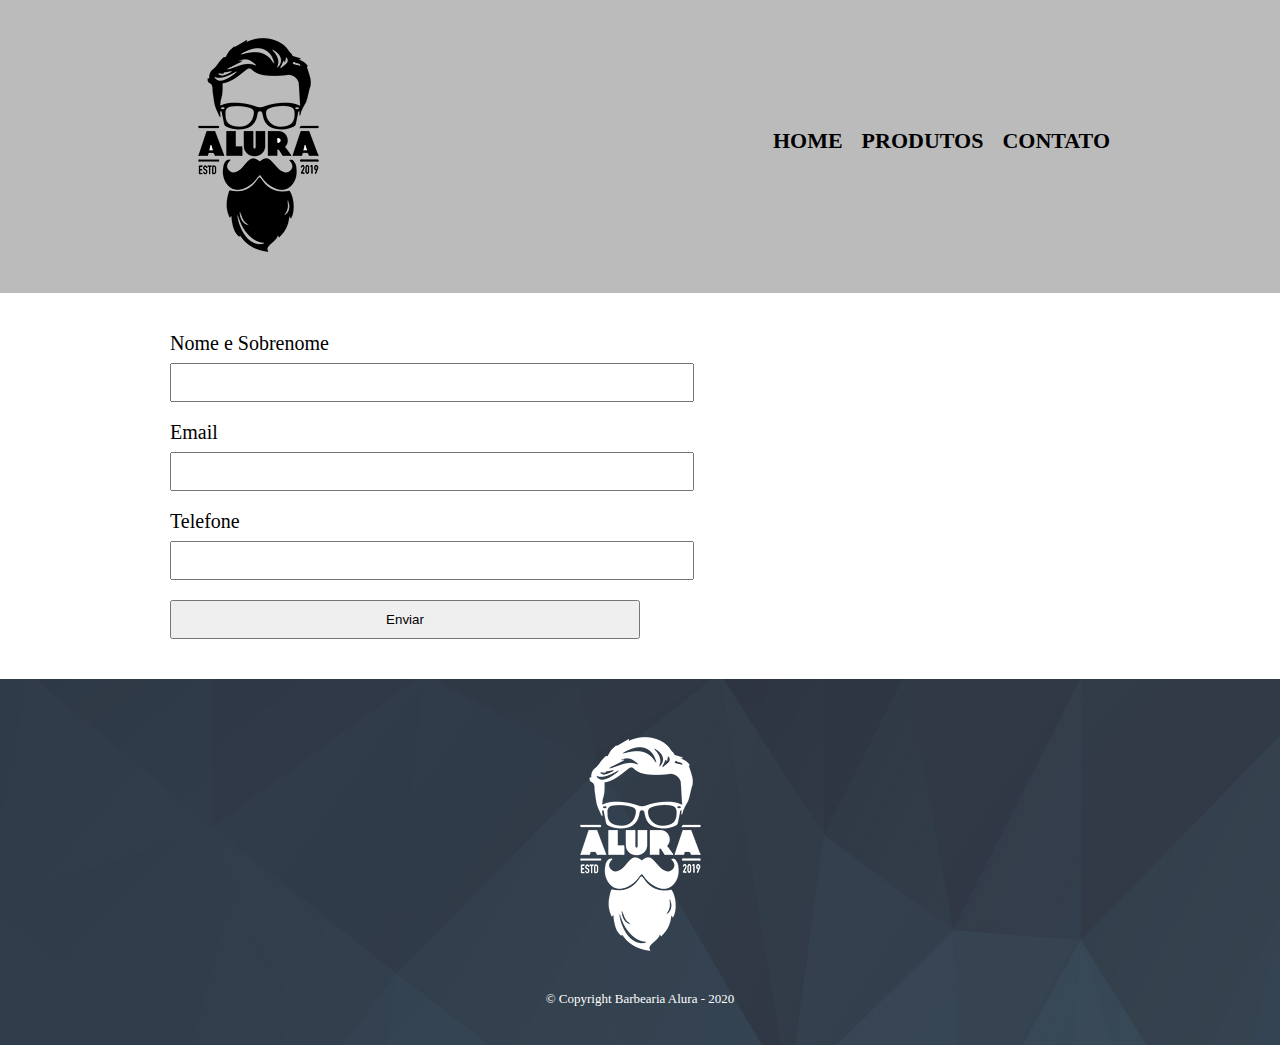
==== contato.html @ 9f83488e "tela de contato wip" ====
<!DOCTYPE html>
<html>

<head>
    <meta charset="UTF-8">
    <title>Contato - Barbearia Alura</title>

    <link rel="stylesheet" href="reset.css">
    <link rel="stylesheet" href="style.css">
</head>

<body>
    <header>
        <div class="caixa">
            <h1><img src="logo.png"></h1>

            <nav>
                <ul>
                    <li><a href="index.html">Home</a></li>
                    <li><a href="produtos.html">Produtos</a></li>
                    <li><a href="contato.html">Contato</a></li>
                </ul>
            </nav>
        </div>
    </header>


    <main>
        <form action="">
            <label for="nomesobrenome">
                Nome e Sobrenome
            </label>
            <input type="text" id="nomesobrenome">
            <label for="email">
                Email
            </label>
            <input type="text" id="email">
            <label for="telefone">
                Telefone
            </label>
            <input type="text" id="telefone">

            <input type="submit" value="Enviar">
        </form>
    </main>

    <footer>
        <img src="logo-branco.png" alt="rodape">
        <p class="copyright">
            &copy; Copyright Barbearia Alura - 2020
        </p>
    </footer>
</body>

</html>
---- style.css ----
header {
	background: #BBBBBB;
	padding: 20px 0;
}

.caixa {
	position: relative;
	width: 940px;
	margin: 0 auto;
}

nav {
	position: absolute;
	top: 110px;
	right: 0;
}

nav li {
	display: inline;
	margin: 0 0 0 15px;
}

nav a {
	text-transform: uppercase;
	color: #000000;
	font-weight: bold;
	font-size: 22px;
	text-decoration: none;
}

nav a:hover {
	color: #C78C19;
	text-decoration: underline;
}

.produtos {
	width: 940px;
	margin: 0 auto;
	padding: 50px 0;
}

.produtos li {
	display: inline-block;
	text-align: center;
	width: 30%;
	vertical-align: top;
	margin: 0 1.5%;
	padding: 30px 20px;
	box-sizing: border-box;
	border: 2px solid #000000;
	border-radius: 10px;
}

.produtos li:hover {
	border-color: #C78C19;
}

.produtos li:active {
	border-color: #088C19;	
}

.produtos li:hover h2 {
	font-size: 34px;
}

.produtos h2 {
	font-size: 30px;
	font-weight: bold;
}

.produto-descricao {
	font-size: 18px;
}

.produto-preco {
	font-size: 22px;
	font-weight: bold;
	margin-top: 10px;
}

main {
    width: 940px;
    margin: 0 auto;
}

form {
    margin: 40px 0;
}

form label {
    display:block;
    font-size: 20px;
    margin: 0 0 10px;
}

form input {
    display: block;
    margin: 0 0 20px;
    padding: 10px 25px;
    width: 50%;
}

footer{
	text-align: center;
	background: url("bg.jpg");
	padding: 40px 0;
}

.copyright{
	color: #FFFFFF;
	font-size: 13px;
	margin: 20px 0 0;
}
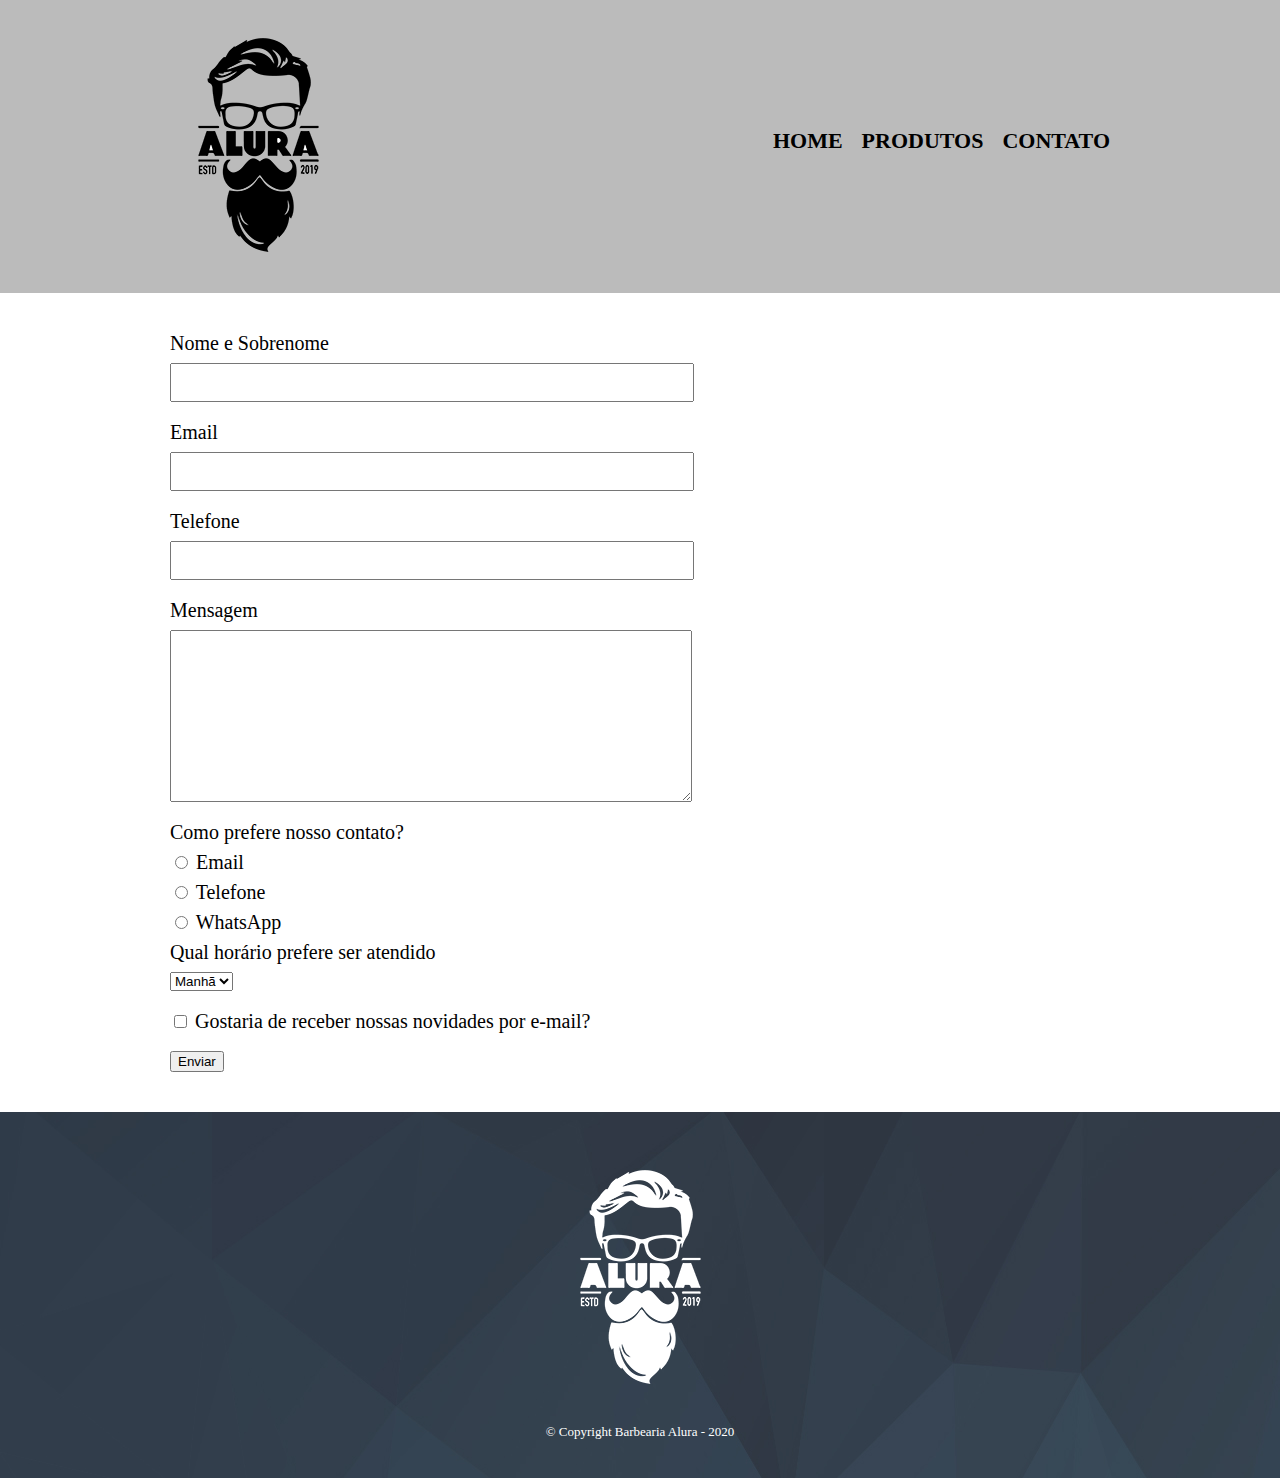
==== commit cacc7b24: "pagina de contatos wip" ====
--- a/contato.html
+++ b/contato.html
@@ -30,15 +30,45 @@
             <label for="nomesobrenome">
                 Nome e Sobrenome
             </label>
-            <input type="text" id="nomesobrenome">
+            <input type="text" id="nomesobrenome" class="input-padrao">
             <label for="email">
                 Email
             </label>
-            <input type="text" id="email">
+            <input type="email" id="email" class="input-padrao">
             <label for="telefone">
                 Telefone
             </label>
-            <input type="text" id="telefone">
+            <input type="tel" id="telefone" class="input-padrao">
+
+            <label for="mensagem">Mensagem</label>
+            <textarea name="" id="mensagem" cols="30" rows="10" class="input-padrao"></textarea>
+
+            <div>
+                <p>Como prefere nosso contato?</p>
+
+                <label for="radio-email">
+                    <input type="radio" name="contato" id="radio-email" value="email">
+                    Email</label>
+
+                <label for="radio-telefone">
+                    <input type="radio" name="contato" id="radio-telefone" value="email">
+                    Telefone</label>
+
+                <label for="radio-whatsapp">
+                    <input type="radio" name="contato" id="radio-whatsapp" value="email">
+                    WhatsApp</label>
+            </div>
+
+            <div>
+                <p>Qual horário prefere ser atendido</p>
+                <select name="" id="">
+                    <option value="">Manhã</option>
+                    <option value="">Tarde</option>
+                    <option value="">Noite</option>
+                </select>
+            </div>
+
+            <label class="checkbox"><input type="checkbox"> Gostaria de receber nossas novidades por e-mail?</label>
 
             <input type="submit" value="Enviar">
         </form>
--- a/style.css
+++ b/style.css
@@ -87,17 +87,21 @@
     margin: 40px 0;
 }
 
-form label {
+form label, form p {
     display:block;
     font-size: 20px;
     margin: 0 0 10px;
 }
 
-form input {
+.input-padrao {
     display: block;
     margin: 0 0 20px;
     padding: 10px 25px;
     width: 50%;
+}
+
+.checkbox{
+	margin: 20px 0;
 }
 
 footer{
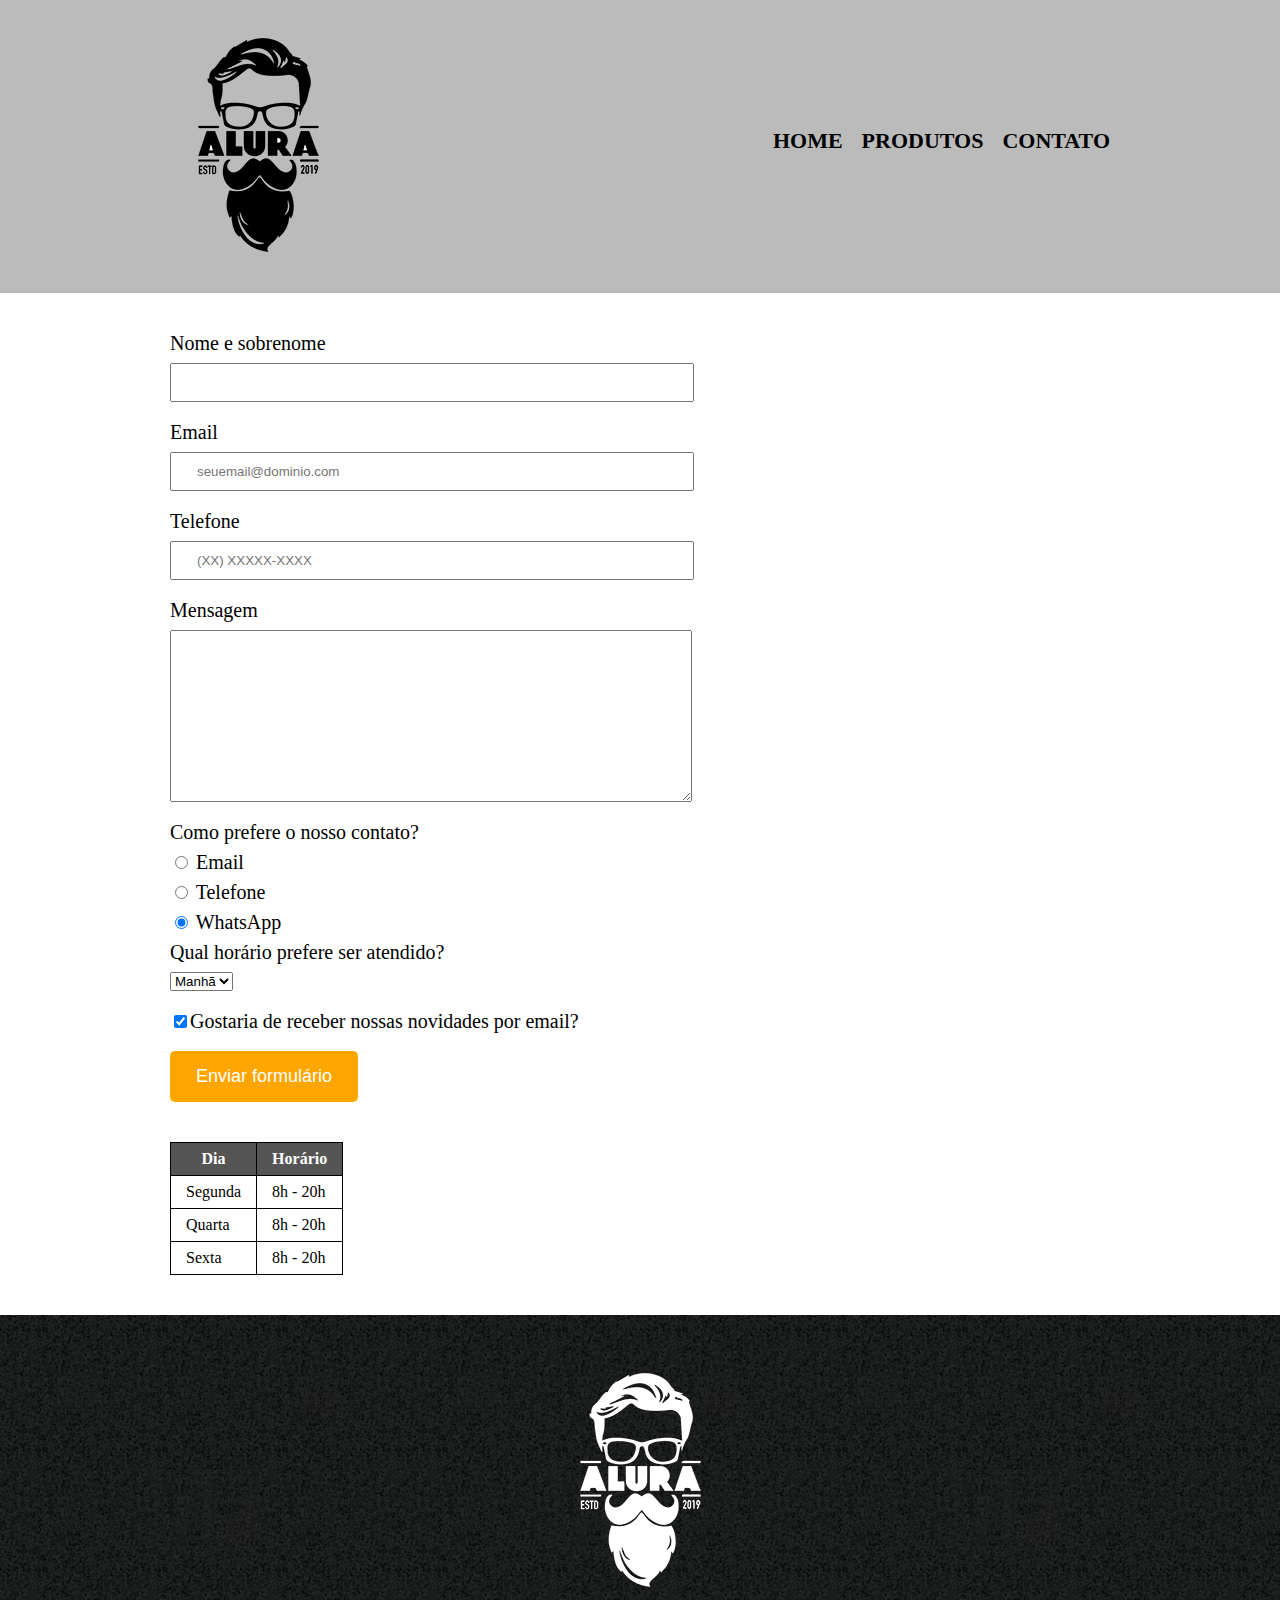
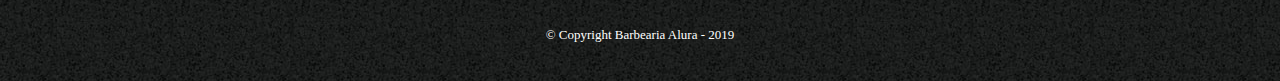
==== commit 294a4efd: "criando um formulario" ====
--- a/contato.html
+++ b/contato.html
@@ -1,85 +1,98 @@
-<!DOCTYPE html>
-<html>
-
-<head>
-    <meta charset="UTF-8">
-    <title>Contato - Barbearia Alura</title>
-
-    <link rel="stylesheet" href="reset.css">
-    <link rel="stylesheet" href="style.css">
-</head>
-
-<body>
-    <header>
-        <div class="caixa">
-            <h1><img src="logo.png"></h1>
-
-            <nav>
-                <ul>
-                    <li><a href="index.html">Home</a></li>
-                    <li><a href="produtos.html">Produtos</a></li>
-                    <li><a href="contato.html">Contato</a></li>
-                </ul>
-            </nav>
-        </div>
-    </header>
-
-
-    <main>
-        <form action="">
-            <label for="nomesobrenome">
-                Nome e Sobrenome
-            </label>
-            <input type="text" id="nomesobrenome" class="input-padrao">
-            <label for="email">
-                Email
-            </label>
-            <input type="email" id="email" class="input-padrao">
-            <label for="telefone">
-                Telefone
-            </label>
-            <input type="tel" id="telefone" class="input-padrao">
-
-            <label for="mensagem">Mensagem</label>
-            <textarea name="" id="mensagem" cols="30" rows="10" class="input-padrao"></textarea>
-
-            <div>
-                <p>Como prefere nosso contato?</p>
-
-                <label for="radio-email">
-                    <input type="radio" name="contato" id="radio-email" value="email">
-                    Email</label>
-
-                <label for="radio-telefone">
-                    <input type="radio" name="contato" id="radio-telefone" value="email">
-                    Telefone</label>
-
-                <label for="radio-whatsapp">
-                    <input type="radio" name="contato" id="radio-whatsapp" value="email">
-                    WhatsApp</label>
-            </div>
-
-            <div>
-                <p>Qual horário prefere ser atendido</p>
-                <select name="" id="">
-                    <option value="">Manhã</option>
-                    <option value="">Tarde</option>
-                    <option value="">Noite</option>
-                </select>
-            </div>
-
-            <label class="checkbox"><input type="checkbox"> Gostaria de receber nossas novidades por e-mail?</label>
-
-            <input type="submit" value="Enviar">
-        </form>
-    </main>
-
-    <footer>
-        <img src="logo-branco.png" alt="rodape">
-        <p class="copyright">
-            &copy; Copyright Barbearia Alura - 2020
-        </p>
-    </footer>
-</body>
-
+<!DOCTYPE html>
+<html>
+
+<head>
+    <meta charset="UTF-8">
+    <title>Contato - Barbearia Alura</title>
+
+    <link rel="stylesheet" href="reset.css">
+    <link rel="stylesheet" href="style.css">
+</head>
+
+<body>
+    <header>
+        <div class="caixa">
+            <h1><img src="logo.png" alt="Logo da Barbearia Alura"></h1>
+
+            <nav>
+                <ul>
+                    <li><a href="index.html">Home</a></li>
+                    <li><a href="produtos.html">Produtos</a></li>
+                    <li><a href="contato.html">Contato</a></li>
+                </ul>
+            </nav>
+        </div>
+    </header>
+
+    <main>
+        <form>
+            <label for="nomesobrenome">Nome e sobrenome</label>
+            <input type="text" id="nomesobrenome" class="input-padrao" required>
+
+            <label for="email">Email</label>
+            <input type="email" id="email" class="input-padrao" required placeholder="seuemail@dominio.com">
+
+            <label for="telefone">Telefone</label>
+            <input type="tel" id="telefone" class="input-padrao" required placeholder="(XX) XXXXX-XXXX">
+
+            <label for="mensagem">Mensagem</label>
+            <textarea cols="70" rows="10" id="mensagem" class="input-padrao" required></textarea>
+
+            <fieldset>
+                <legend>Como prefere o nosso contato?</legend>
+                <label for="radio-email"><input type="radio" name="contato" value="email" id="radio-email">
+                    Email</label>
+
+                <label for="radio-telefone"><input type="radio" name="contato" value="telefone" id="radio-telefone">
+                    Telefone</label>
+
+                <label for="radio-whatsapp"><input type="radio" name="contato" value="whatsapp" id="radio-whatsapp"
+                        checked> WhatsApp</label>
+            </fieldset>
+
+            <fieldset>
+                <legend>Qual horário prefere ser atendido?</legend>
+                <select>
+                    <option>Manhã</option>
+                    <option>Tarde</option>
+                    <option>Noite</option>
+                </select>
+            </fieldset>
+
+            <label class="checkbox"><input type="checkbox" checked>Gostaria de receber nossas novidades por
+                email?</label>
+
+            <input type="submit" value="Enviar formulário" class="enviar">
+        </form>
+
+        <table>
+            <thead>
+                <tr>
+                    <th>Dia</th>
+                    <th>Horário</th>
+                </tr>
+            </thead>
+            <tbody>
+                <tr>
+                    <td>Segunda</td>
+                    <td>8h - 20h</td>
+                </tr>
+                <tr>
+                    <td>Quarta</td>
+                    <td>8h - 20h</td>
+                </tr>
+                <tr>
+                    <td>Sexta</td>
+                    <td>8h - 20h</td>
+                </tr>
+            </tbody>
+        </table>
+    </main>
+
+    <footer>
+        <img src="logo-branco.png" alt="Logo da Barbearia Alura">
+        <p class="copyright">&copy; Copyright Barbearia Alura - 2019</p>
+    </footer>
+</body>
+
 </html>--- a/style.css
+++ b/style.css
@@ -79,39 +79,72 @@
 }
 
 main {
-    width: 940px;
-    margin: 0 auto;
+	width: 940px;
+	margin: 0 auto;
 }
 
 form {
-    margin: 40px 0;
+	margin: 40px 0;
 }
 
-form label, form p {
-    display:block;
-    font-size: 20px;
-    margin: 0 0 10px;
+form label, form legend {
+	display:block;
+	font-size: 20px;
+	margin: 0 0 10px;
 }
 
 .input-padrao {
-    display: block;
-    margin: 0 0 20px;
-    padding: 10px 25px;
-    width: 50%;
+	display: block;
+	margin: 0 0 20px;
+	padding: 10px 25px;
+	width: 50%;
 }
 
-.checkbox{
+.checkbox {
 	margin: 20px 0;
 }
 
-footer{
+.enviar{
+	width: 20%;
+	padding: 15px 0;
+	background: orange;
+	color: white;
+	font-size: 18px;
+	border: none;
+	border-radius: 5px;
+	transition: 0.2s all;
+	cursor: pointer;
+}
+
+.enviar:hover{
+	background: darkorange;
+	transform: scale(1.1);
+}
+
+table{
+	margin: 20px 0 40px;
+}
+
+thead{
+	background: #555555;
+	color: white;
+	font-weight: bold;
+}
+
+td, th{
+	border: 1px solid #000000;
+	padding: 8px 15px ;
+}
+
+footer {
 	text-align: center;
 	background: url("bg.jpg");
 	padding: 40px 0;
 }
 
-.copyright{
+.copyright {
 	color: #FFFFFF;
 	font-size: 13px;
 	margin: 20px 0 0;
-}+}
+
